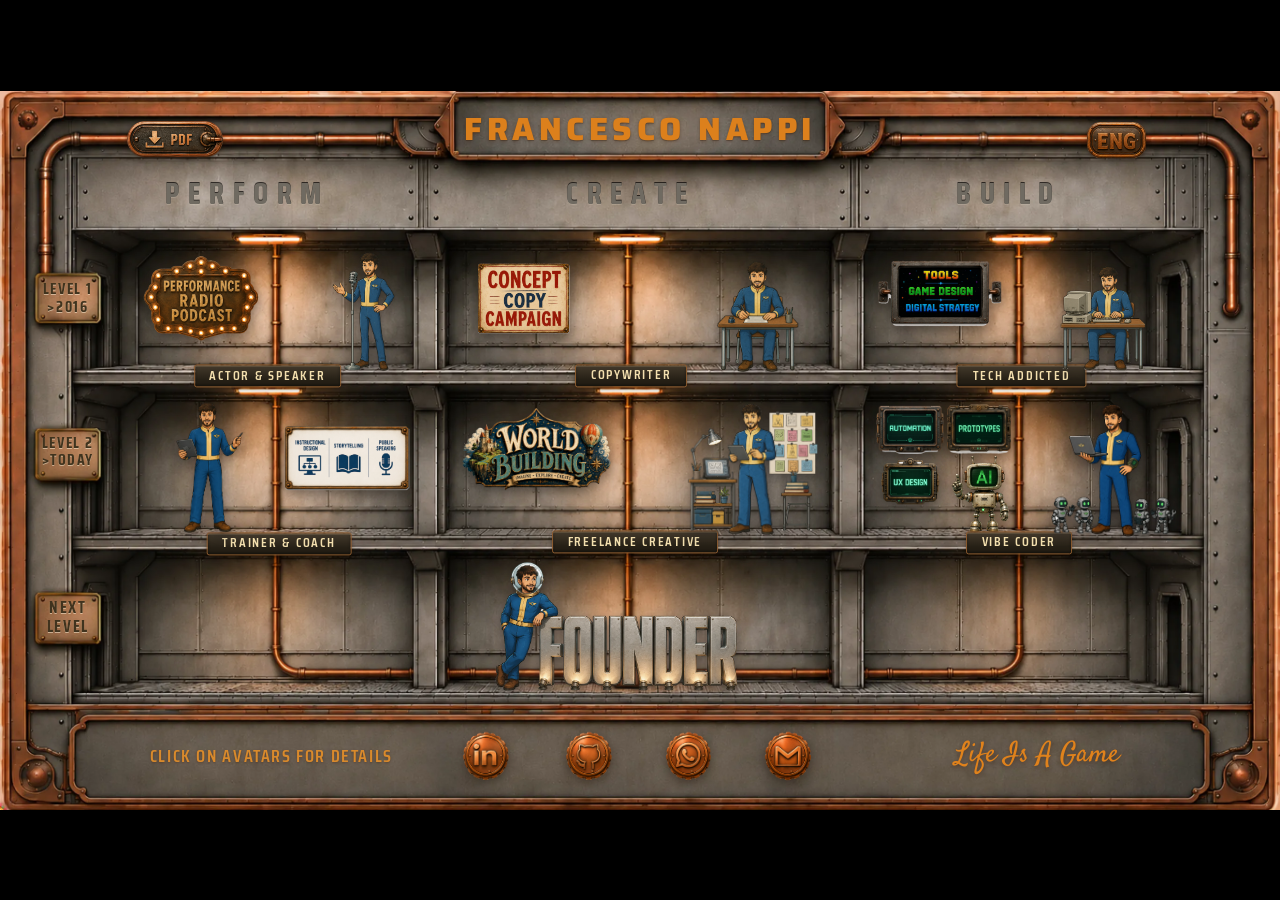
==== index.html @ bc81fa05 "Optimize initial image payload" ====
<!DOCTYPE html>
<html lang="it">
<head>
  <meta charset="UTF-8" />
  <meta name="viewport" content="width=device-width, initial-scale=1.0, viewport-fit=cover" />
  <title>Francesco Nappi — Life Is A Game</title>
  <meta name="description" content="Francesco Nappi — CV creativo interattivo. Life Is A Game: sette ruoli, un percorso." />
  <link rel="canonical" href="https://franappi.com/" />
  <meta property="og:type" content="website" />
  <meta property="og:url" content="https://franappi.com/" />
  <meta property="og:title" content="Francesco Nappi — Life Is A Game" />
  <meta property="og:description" content="CV creativo interattivo di Francesco Nappi." />

  <link rel="icon" type="image/svg+xml" href="assets/favicon.svg" />

  <!-- Fonts: Saira (display) · Saira Condensed (labels) · Zilla Slab (body) · Satisfy (payoff) -->
  <link rel="preconnect" href="https://fonts.googleapis.com" />
  <link rel="preconnect" href="https://fonts.gstatic.com" crossorigin />
  <link href="https://fonts.googleapis.com/css2?family=Saira:wght@500;600;700;800&family=Saira+Condensed:wght@500;600;700&family=Zilla+Slab:ital,wght@0,400;0,500;0,600;1,400&family=Satisfy&display=swap" rel="stylesheet" />

  <link rel="stylesheet" href="styles.css" />
</head>
<body>

  <div class="scene">
    <main class="stage" id="stage" data-screen-label="Vault Dashboard" aria-label="Life Is A Game — dashboard">

      <!-- HEADER · nome (layer HTML sul pannello superiore) -->
      <header class="name-plate">
        <h1 class="name" id="name">FRANCESCO NAPPI</h1>
      </header>

      <!-- MENU wrapper (display:contents): lang + CV mantengono le proprie posizioni -->
      <div class="hmenu" id="hmenu">
        <!-- LANGUAGE SWITCH -->
        <div class="lang" role="group" aria-label="Language">
          <button class="lang__btn" id="langIt" type="button" lang="it" aria-label="Italiano">IT</button>
          <span class="lang__sep" aria-hidden="true">/</span>
          <button class="lang__btn" id="langEn" type="button" lang="en" aria-label="English">EN</button>
          <button class="lang__toggle" id="langToggle" type="button" aria-label="Cambia lingua">ITA</button>
        </div>
        <!-- CV -->
        <a class="dossier-btn is-off" id="dossierBtn" href="#" aria-disabled="true">
          <span class="dossier-btn__glyph" aria-hidden="true">▼</span>
          <span class="dossier-btn__label" id="dossierLabel">CV completo (PDF)</span>
        </a>
      </div>

      <!-- TIER PLATES (solo desktop, targhette a sinistra) -->
      <div class="tiers" aria-hidden="true">
        <span class="tierplate" data-tier="play">LEVEL 1 &gt;2016</span>
        <span class="tierplate" data-tier="evolve">LEVEL 2 &gt;TODAY</span>
        <span class="tierplate" data-tier="unlock">NEXT LEVEL</span>
      </div>

      <!-- ROW HEADERS (solo mobile: targhette verticali a sinistra) -->
      <div class="rowheads" aria-hidden="true">
        <span class="rowhead" data-r="play">LEVEL 1</span>
        <span class="rowhead" data-r="evolve">LEVEL 2</span>
        <span class="rowhead" data-r="unlock">NEXT</span>
      </div>

      <!-- COLUMN HEADERS (PERFORM / CREATE / BUILD, incisi sul metallo) -->
      <div class="cols" id="cols" aria-hidden="true"></div>

      <!-- SKILL SIGNS (insegne cliccabili, generate su coordinate di data.js) -->
      <div class="signs" id="signs"></div>

      <!-- ROLE LABELS (targhette sul bordo del pavimento) -->
      <div class="labels" id="labels"></div>

      <!-- RUOLI (7 hotspot generati da script.js su coordinate di data.js) -->
      <nav class="roles" id="roles" aria-label="Ruoli"></nav>

      <!-- FOOTER · hotspot sui bottoni social dipinti nella dashboard -->
      <nav class="socials" aria-label="Contatti e social">
        <a class="social" id="socLinkedin" data-soc="linkedin" target="_blank" rel="noopener noreferrer" aria-label="LinkedIn"><img class="social__icon" src="assets/social/linkedin.webp" alt="" draggable="false" /></a>
        <a class="social" id="socGithub" data-soc="github" target="_blank" rel="noopener noreferrer" aria-label="GitHub"><img class="social__icon" src="assets/social/github.webp" alt="" draggable="false" /></a>
        <a class="social" id="socWhatsapp" data-soc="whatsapp" target="_blank" rel="noopener noreferrer" aria-label="WhatsApp"><img class="social__icon" src="assets/social/whatsapp.webp" alt="" draggable="false" /></a>
        <a class="social" id="socEmail" data-soc="email" aria-label="Email"><img class="social__icon" src="assets/social/email.webp" alt="" draggable="false" /></a>
      </nav>

      <!-- BOTTOM BAR · mail/payoff (il CV è ora nel menu hamburger) -->
      <p class="bar-mail" id="barMail">CLICK ON AVATARS FOR DETAILS</p>
      <p class="payoff">Life Is A Game</p>

      <!-- ROBOTTINO AI (decorativo, solo mobile, accanto al vibe coder) -->

    </main>
  </div>

  <!-- ============= POPUP / DOSSIER ============= -->
  <div class="modal" id="modal" hidden data-screen-label="Role Dossier">
    <div class="modal__backdrop" data-close="1"></div>
    <article class="dossier" role="dialog" aria-modal="true" aria-labelledby="dTitle">
      <header class="dossier__head">
        <div class="dossier__id">
          <span class="dossier__tier" id="dTier">TIER 01 · PLAY</span>
          <h2 class="dossier__title" id="dTitle">Role</h2>
        </div>
        <span class="dossier__file" id="dFile">FILE 1/7</span>
        <button class="dossier__close" id="dClose" type="button" data-close="1" aria-label="Chiudi">✕</button>
      </header>
      <div class="dossier__body" id="dBody"><!-- contenuto generato --></div>
    </article>
  </div>

  <noscript>
    <div class="nojs">
      <p><strong>FRANCESCO NAPPI — Life Is A Game.</strong><br />
      Questo CV interattivo richiede JavaScript. In alternativa:
      Il CV completo (PDF) sarà disponibile prossimamente.</p>
    </div>
  </noscript>

  <script src="data.js"></script>
  <script src="script.js"></script>
</body>
</html>
---- styles.css ----
/* =====================================================================
   LIFE IS A GAME — styles.css
   Layout a layer sopra le dashboard bitmap.
   - Desktop : assets/backgrounds/dashboard-desktop-v2.webp (16:9)
   - Mobile  : assets/backgrounds/dashboard-mobile-v4.webp (verticale)
   Il layout mobile è la classe `layout-m` sul <body> (gestita da
   script.js con matchMedia: portrait oppure larghezza ≤ 820px;
   forzabile con ?layout=m / ?layout=d per test).
   Tutte le misure overlay sono in % / cqw / cqh della dashboard,
   così ogni layer scala con lo sfondo senza deformazioni.
   Coordinate avatar: in data.js. Coordinate socials/targhe/nome: qui.
   ===================================================================== */

:root {
  --font-display: "Saira", system-ui, sans-serif;
  --font-cond: "Saira Condensed", "Saira", system-ui, sans-serif;
  --font-body: "Zilla Slab", Georgia, serif;
  --font-mono: ui-monospace, "SF Mono", "Cascadia Mono", Menlo, Consolas, monospace;

  --copper-hi: #edbd8a;
  --copper: #b06a35;
  --copper-deep: #7c4318;
  --ink: #33271a;
  --ink-soft: #5c4326;
  --glow: rgba(255, 176, 74, 0.55);
}

* { box-sizing: border-box; }
html, body { margin: 0; padding: 0; }

body {
  font-family: var(--font-body);
  color: var(--ink);
  background: #000;
}
body.has-modal { overflow: hidden; }

a { color: #8a4a1c; }
a:hover { color: #b06a30; }

img { -webkit-user-drag: none; user-select: none; }

/* =====================================================  SCENE / STAGE */

.scene {
  min-height: 100svh;
  display: grid;
  place-items: center;
  background: #000;
}

.stage {
  position: relative;
  width: min(100vw, calc(100svh * 1.78125));
  aspect-ratio: 2736 / 1536;
  container-type: size;
  background-image: url("assets/backgrounds/dashboard-desktop-v2.webp");
  background-size: 100% 100%;
  background-repeat: no-repeat;
}

/* =====================================================  HEADER / NAME */

.name-plate {
  position: absolute;
  left: 32%; top: 1.2%;
  width: 36%; height: 8.3%;
  display: grid; place-items: center;
  pointer-events: none;
}
.name {
  margin: 0;
  max-width: 96%;
  font-family: var(--font-display);
  font-weight: 800;
  font-size: 2.5cqw;
  letter-spacing: 0.14em;
  color: #dc801c;
  text-shadow: 0 0.09cqw 0.28cqw rgba(60, 25, 0, 0.4), 0 0.05cqw 0 rgba(50, 32, 10, 0.25);
  white-space: nowrap;
}

/* ==================================================  LANGUAGE SWITCH */

.lang {
  position: absolute;
  top: 4.28%; right: 10.5%;
  display: block;
}
.lang__sep { display: none; }
.lang__btn { display: none; }

/* ===============================  HAMBURGER + MENU (base = desktop)
   Desktop: .hmenu è trasparente (display:contents) e lang + CV restano
   nelle loro posizioni assolute; l'hamburger e le row-head sono nascosti.
   Il mobile ridefinisce tutto più sotto.                              */
.hamburger { display: none; }
.hmenu { display: contents; }
.rowheads { display: contents; }
.rowhead { display: none; }
/* lingua: bottone-icona ITA/ENG (immagine impostata da script.js) */
.lang__toggle {
  display: block; width: 4.6cqw; aspect-ratio: 1.59; padding: 0;
  border: 0; background: center / contain no-repeat;
  background-image: url("assets/ui/btn-eng.webp");
  font-size: 0; color: transparent; cursor: pointer;
  filter: drop-shadow(0 0.12cqw 0.2cqw rgba(20, 10, 2, 0.5));
  transition: transform 0.15s ease;
}
.lang__toggle:hover { transform: scale(1.05); }
.lang__toggle:focus-visible { outline: 0.25cqw solid var(--glow); outline-offset: 0.2cqw; }
.role .role__img--m { display: none; }
.m-robot { display: none; }

/* ====================================================  TIER PLATES  */

.tiers { display: contents; }
.tierplate {
  position: absolute;
  left: 3%; width: 4.6%;
  display: grid; place-items: center; align-content: center;
  text-align: center;
  font-family: var(--font-cond);
  font-weight: 700;
  font-size: 1.2cqw;
  line-height: 1.15;
  letter-spacing: 0.1em;
  color: #40331e;
  text-shadow: 0 1px 0 rgba(255, 244, 220, 0.5);
  pointer-events: none;
}
.tierplate[data-tier="play"]   { top: 26.2%; height: 5.45%; }
.tierplate[data-tier="evolve"] { top: 47.2%; height: 6.18%; }
.tierplate[data-tier="unlock"] { top: 69.9%; height: 6.48%; font-size: 1.28cqw; }

/* ================================================  COLUMN HEADERS  */

.cols { display: contents; }
.col-head {
  position: absolute;
  left: var(--ccx);
  top: 14.2%;
  transform: translate(-50%, -50%);
  font-family: var(--font-cond);
  font-weight: 700;
  font-size: 2.35cqw;
  letter-spacing: 0.28em;
  text-indent: 0.28em;
  color: #6f6a61;
  /* incisione nel metallo: ombra scura in alto, luce fredda in basso */
  text-shadow:
    0 -0.06cqw 0.05cqw rgba(12, 10, 8, 0.75),
    0 0.08cqw 0.05cqw rgba(224, 214, 196, 0.22);
  white-space: nowrap;
  pointer-events: none;
}

/* ================================================  SKILL SIGNS     */

.signs { display: contents; }
.sign {
  position: absolute;
  left: var(--scx);
  top: var(--scy);
  width: var(--sw);
  height: auto;
  transform: translate(-50%, -50%);
  cursor: pointer;
  filter: drop-shadow(0 0.6cqh 0.9cqh rgba(12, 10, 6, 0.5));
  transition: filter 0.2s ease, transform 0.2s ease;
}
.sign:hover, .sign:focus-visible {
  filter: drop-shadow(0 0.6cqh 0.9cqh rgba(12, 10, 6, 0.5)) drop-shadow(0 0 0.9cqh var(--glow)) brightness(1.06);
  transform: translate(-50%, -50%) scale(1.035);
}
.sign:focus-visible { outline: none; }

/* ========================================================  RUOLI    */

.role {
  position: absolute;
  left: var(--dcx); bottom: var(--db);
  transform: translateX(-50%);
  appearance: none; background: none; border: 0; padding: 0; margin: 0;
  cursor: pointer;
  display: block;
}
.role__img {
  height: var(--dh);
  width: auto;
  display: block;
  filter: drop-shadow(0 0.7cqh 0.9cqh rgba(18, 19, 23, 0.42)) saturate(0.93) brightness(0.99);
  transition: filter 0.22s ease, transform 0.22s ease;
}
.role__plate { display: none; }

.role:hover .role__img, .role:focus-visible .role__img {
  transform: translateY(-0.5cqh);
  filter: drop-shadow(0 0.9cqh 1.1cqh rgba(30, 18, 6, 0.42)) drop-shadow(0 0 1.4cqh var(--glow));
}
.role:focus-visible { outline: 0.25cqw solid var(--glow); outline-offset: 0.3cqw; border-radius: 0.6cqw; }
.role:active .role__img { transform: translateY(0); }

/* ---- etichette ruolo sul bordo del pavimento ---- */
.labels { display: contents; }
.role-label {
  position: absolute;
  left: var(--lcx); top: var(--lcy);
  transform: translate(-50%, -50%);
  appearance: none;
  padding: 0.35cqh 1.15cqw 0.45cqh;
  background: linear-gradient(180deg, #443a2c, #251f15 70%);
  border: 1px solid #8a5a2e;
  border-radius: 0.35cqh;
  box-shadow: inset 0 1px 0 rgba(255, 215, 160, 0.28), inset 0 -0.25cqh 0.4cqh rgba(0, 0, 0, 0.45), 0 0.25cqh 0.55cqh rgba(25, 12, 2, 0.45);
  font-family: var(--font-cond);
  font-weight: 600;
  font-size: 1.05cqw;
  line-height: 1.15;
  letter-spacing: 0.13em;
  text-transform: uppercase;
  text-align: center;
  color: #f3dfae;
  white-space: nowrap;
  cursor: pointer;
  transition: box-shadow 0.22s ease, color 0.22s ease;
}
.role-label:hover {
  color: #ffe9b8;
  box-shadow: inset 0 1px 0 rgba(255, 215, 160, 0.4), inset 0 -0.25cqh 0.4cqh rgba(0, 0, 0, 0.45), 0 0 1.1cqh var(--glow);
}

/* ==============================================  BOTTOM BAR
   Dentro la targa inferiore dipinta (x 11.4→88.6% · y 95.3→99.7%):
   mail a sinistra · payoff al centro · bottone CV a destra.        */

.bar-mail {
  position: absolute;
  left: 21.2%; top: 90.1%;
  transform: translate(-50%, -50%);
  font-family: var(--font-cond);
  font-weight: 600;
  font-size: 1.4cqw;
  letter-spacing: 0.09em;
  color: #d98a2c;
  text-shadow: 0 0.07cqw 0.2cqw rgba(60, 25, 0, 0.4);
  white-space: nowrap;
  pointer-events: none;
}

.dossier-btn {
  position: absolute;
  left: 9.9%; top: 6.63%;
  transform: translateY(-50%);
  display: block;
  width: 7.5cqw; aspect-ratio: 2.676;
  background: url("assets/ui/btn-download.webp") center / contain no-repeat;
  filter: drop-shadow(0 0.12cqw 0.2cqw rgba(20, 10, 2, 0.5));
  text-decoration: none;
  transition: transform 0.2s ease, filter 0.2s ease;
}
.dossier-btn:hover { transform: translateY(-50%) scale(1.04); filter: drop-shadow(0 0.12cqw 0.2cqw rgba(20, 10, 2, 0.5)) brightness(1.08); }
.dossier-btn:focus-visible { outline: 0.25cqw solid var(--glow); outline-offset: 0.2cqw; }
.dossier-btn__glyph, .dossier-btn__label { display: none; }
body.pdf-mode .dossier-btn {
  display: inline-flex; align-items: center; justify-content: center;
  width: auto; min-width: 9.5cqw; height: auto; aspect-ratio: auto;
  padding: 0.45cqw 1.3cqw; background: linear-gradient(180deg, #d29a5d, #a5643a 55%, #7c4520);
  border: 0.1cqw solid #4c2810; border-radius: 999px; filter: none;
  color: #2a1505; font-family: var(--font-cond); font-weight: 700;
  font-size: 1.08cqw; letter-spacing: 0.09em;
}
body.pdf-mode .dossier-btn__label { display: block; }

/* ========================================================  SOCIALS
   Monete coniate (PNG) nella targa inferiore vuota.                 */

.social {
  position: absolute;
  left: var(--cx); top: var(--cy);
  width: var(--w); aspect-ratio: 1;
  transform: translate(-50%, -50%);
  border-radius: 50%;
  text-decoration: none;
  transition: transform 0.18s ease, filter 0.18s ease;
}
.social { --w: 5.3%; --cy: 92.7%; --ring-inset: 21.5%; }
.social[data-soc="linkedin"]  { --cx: 38.0%; }
.social[data-soc="github"]    { --cx: 46.0%; }
.social[data-soc="whatsapp"]  { --cx: 53.8%; }
.social[data-soc="email"]     { --cx: 61.6%; }

.social__icon {
  position: absolute; inset: 0;
  width: 100%; height: 100%;
  object-fit: contain;
  filter: drop-shadow(0 0.25cqw 0.4cqw rgba(20, 9, 2, 0.45));
  transition: filter 0.18s ease;
}
.social__ring {
  position: absolute; inset: var(--ring-inset);
  border-radius: 50%;
  border: 0.16cqw solid transparent;
  box-shadow: none;
  transition: border-color 0.2s ease, box-shadow 0.2s ease;
}
.social:hover, .social:focus-visible { transform: translate(-50%, -50%) scale(1.06); }
.social:hover .social__icon, .social:focus-visible .social__icon {
  filter: drop-shadow(0 0.25cqw 0.5cqw rgba(20, 9, 2, 0.5)) brightness(1.12) saturate(1.08);
}
.social:hover .social__ring, .social:focus-visible .social__ring {
  border-color: rgba(255, 208, 132, 0.92);
  box-shadow: 0 0 1.1cqw 0.12cqw var(--glow), inset 0 0 0.7cqw rgba(255, 190, 100, 0.5);
}
.social:focus-visible { outline: none; }
.social.is-off { cursor: default; }

/* ========================================================  PAYOFF   */

.payoff {
  position: absolute;
  left: 81%; top: 92.6%;
  transform: translate(-50%, -52%);
  margin: 0;
  font-family: "Satisfy", cursive;
  font-size: 2.2cqw;
  line-height: 1;
  color: #e0821c;
  text-shadow: 0 0.1cqw 0.35cqw rgba(60, 25, 0, 0.45);
  pointer-events: none;
  white-space: nowrap;
}

/* ================================================================
   MOBILE / PORTRAIT — dashboard verticale (body.layout-m)
   ================================================================ */

body.layout-m .scene { background: #000; }

body.layout-m .stage {
  width: 100vw;
  aspect-ratio: 941 / 1672;
  background-image: url("assets/backgrounds/dashboard-mobile-v4.webp");
}

/* nome dentro il banner (più stretto) in alto */
body.layout-m .name-plate { left: 24%; top: 6.4%; width: 52%; height: 6%; }
body.layout-m .name {
  font-size: 5cqw; letter-spacing: 0.04em;
  color: #2a1608;
  text-shadow: 0 0.14cqw 0 rgba(255, 240, 205, 0.55), 0 -0.05cqw 0.05cqw rgba(0, 0, 0, 0.25);
}

/* insegne skill nascoste in mobile (affollerebbero le celle strette) */
body.layout-m .signs { display: none; }

/* --- intestazioni colonna PERFORM / CREATE / BUILD (nastro grigio in alto) --- */
body.layout-m .col-head { top: 17.1%; font-size: 3.95cqw; letter-spacing: 0.1em; color: #2a2318; }
body.layout-m .col-head:nth-child(1) { left: 24.8%; }
body.layout-m .col-head:nth-child(3) { left: 73.1%; }

/* --- intestazioni riga: targhette verticali a sinistra (level 1/2/next) --- */
body.layout-m .rowhead {
  display: grid; place-items: center;
  position: absolute; left: 7%; width: 7%;
  writing-mode: vertical-rl; transform: rotate(180deg);
  font-family: var(--font-cond); font-weight: 700;
  font-size: 2.5cqw; letter-spacing: 0.22em;
  color: #f0dcab;
  background: linear-gradient(90deg, #443a2c, #251f15 70%);
  border: 0.3cqw solid #8a5a2e;
  border-radius: 1.4cqw;
  box-shadow: inset 0 0 0 0.15cqw rgba(255, 215, 160, 0.18), 0 0.4cqw 0.7cqw rgba(20, 10, 2, 0.45);
  text-shadow: 0 0.15cqw 0.2cqw rgba(0, 0, 0, 0.5);
}
body.layout-m .rowhead[data-r="play"]   { top: 22.8%; height: 12%; }
body.layout-m .rowhead[data-r="evolve"] { top: 43.3%; height: 10.7%; }
body.layout-m .rowhead[data-r="unlock"] { top: 61.8%; height: 9.7%; }

/* --- etichette ruolo sul bordo del pavimento (posizioni mobile --lmx/--lmy) --- */
body.layout-m .labels { display: contents; }
body.layout-m .role-label {
  left: var(--lmx); top: var(--lmy);
  font-size: 2.4cqw; letter-spacing: 0.08em;
  padding: 0.5cqh 2.2cqw; border-radius: 1cqw; border-width: 0.22cqw;
}

body.layout-m .tierplate { display: none; }

/* avatar */
body.layout-m .role { left: var(--mcx); bottom: var(--mb); }
body.layout-m .role__img { height: var(--mh); }
/* avatar dedicato al mobile (es. vibe coder): mostra quello mobile e nasconde lo standard */
body.layout-m .role__img--m { display: block; height: var(--mh); width: auto; }
body.layout-m .role:has(.role__img--m) .role__img:not(.role__img--m) { display: none; }
body.layout-m .role:focus-visible { outline-width: 0.7cqw; }

/* robottino AI decorativo in mobile */
body.layout-m .m-robot {
  display: block; position: absolute;
  left: 68.8%; top: 52.2%; transform: translate(-50%, -50%);
  width: 10.7cqw; height: auto;
  filter: drop-shadow(0 0.5cqh 0.7cqh rgba(12, 10, 6, 0.5));
  pointer-events: none;
}

/* --- LINGUA: bottone-icona ITA/ENG in basso a destra (mostra la lingua attuale) --- */
body.layout-m .lang {
  position: absolute; top: 90.5%; left: 80.3%; right: auto; transform: translate(-50%, -50%);
  display: block; padding: 0; border: 0; background: none; box-shadow: none;
  z-index: 40;
}
body.layout-m .lang__btn, body.layout-m .lang__sep { display: none; }
body.layout-m .lang__toggle {
  display: block; width: 12cqw; aspect-ratio: 1.59; padding: 0;
  border: 0; border-radius: 0; box-shadow: none;
  background: center / contain no-repeat;
  background-image: url("assets/ui/btn-eng.webp");
  font-size: 0; color: transparent; cursor: pointer;
  filter: drop-shadow(0 0.4cqw 0.6cqw rgba(20, 10, 2, 0.5));
  transition: transform 0.15s ease;
}
body.layout-m .lang__toggle:hover { transform: scale(1.05); }
body.layout-m .lang__toggle:focus-visible { outline: 0.7cqw solid var(--glow); outline-offset: 0.4cqw; }

/* --- FOOTER INFERIORE: monete ravvicinate · CV a sinistra · payoff a destra --- */
body.layout-m .social { --w: 16%; --cy: 80.5%; }
body.layout-m .social[data-soc="linkedin"]  { --cx: 25.25%; }
body.layout-m .social[data-soc="github"]    { --cx: 41.75%; }
body.layout-m .social[data-soc="whatsapp"]  { --cx: 58.25%; }
body.layout-m .social[data-soc="email"]     { --cx: 74.75%; }
body.layout-m .social__ring { border-width: 0.4cqw; }

/* "click on avatars" rimosso; il bottone CV prende il suo posto (in basso a sinistra) */
body.layout-m .bar-mail { display: none; }
/* --- CV: bottone-icona download in basso a sinistra --- */
body.layout-m .dossier-btn {
  display: block; position: absolute;
  left: 22.8%; right: auto; top: 90.7%; transform: translate(-50%, -50%);
  width: 15.5cqw; aspect-ratio: 2.676; padding: 0;
  border: 0; border-radius: 0; box-shadow: none;
  background: url("assets/ui/btn-download.webp") center / contain no-repeat;
  filter: drop-shadow(0 0.4cqw 0.6cqw rgba(20, 10, 2, 0.5));
  transition: transform 0.15s ease;
}
body.layout-m .dossier-btn:hover {
  transform: translate(-50%, -50%) scale(1.05);
  filter: drop-shadow(0 0.4cqw 0.6cqw rgba(20, 10, 2, 0.5)) brightness(1.08);
}
body.layout-m .dossier-btn__glyph, body.layout-m .dossier-btn__label { display: none; }
body.layout-m .dossier-btn::after { content: none; }
body.layout-m .payoff {
  display: block; left: 52.6%; right: auto; top: 90.8%; transform: translate(-50%, -50%);
  text-align: center; font-size: 4.3cqw;
}

/* ================================================================
   POPUP / DOSSIER
   ================================================================ */

.modal {
  position: fixed; inset: 0; z-index: 50;
  display: grid; place-items: center;
  padding: clamp(10px, 3vmin, 28px);
  opacity: 0;
  transition: opacity 0.22s ease;
}
/* CRITICO: senza questa regola display:grid vince su [hidden] e il
   modal chiuso resta un overlay invisibile che blocca tutti i click */
.modal[hidden] { display: none !important; }
.modal.is-open { opacity: 1; }
.modal__backdrop {
  position: absolute; inset: 0;
  background: rgba(24, 15, 6, 0.52);
  backdrop-filter: blur(2.5px);
}

.dossier {
  position: relative;
  width: min(94vw, 1040px);
  max-height: min(88svh, 900px);
  display: flex; flex-direction: column;
  border-radius: 12px;
  border: 2px solid #6d4423;
  overflow: hidden;
  background: linear-gradient(160deg, #efe3c8 0%, #e6d6b4 55%, #dfcca6 100%);
  box-shadow: 0 30px 80px rgba(10, 5, 0, 0.55), 0 0 0 6px rgba(212, 160, 100, 0.14), inset 0 0 0 1px rgba(255, 240, 210, 0.35);
  transform: translateY(16px) scale(0.985);
  transition: transform 0.22s ease;
}
.modal.is-open .dossier { transform: none; }

.dossier__head {
  flex: none;
  display: flex; align-items: center; gap: 16px;
  padding: 13px 18px 12px;
  background: linear-gradient(180deg, #7b766a, #59554b 55%, #45423b);
  border-bottom: 3px solid #9a6432;
  box-shadow: inset 0 1px 0 rgba(255, 250, 235, 0.25), inset 0 -6px 12px rgba(20, 14, 5, 0.35);
}
.dossier__id { flex: 1; min-width: 0; }
.dossier__tier {
  display: block;
  font-family: var(--font-mono);
  font-size: 11px; letter-spacing: 0.24em;
  color: #f0c98c;
}
.dossier__title {
  margin: 2px 0 0;
  font-family: var(--font-display);
  font-weight: 800;
  font-size: clamp(20px, 3.4vw, 30px);
  line-height: 1.05;
  letter-spacing: 0.05em;
  text-transform: uppercase;
  color: #f4ead6;
  text-shadow: 0 2px 3px rgba(15, 10, 2, 0.5);
}
.dossier__file {
  flex: none;
  font-family: var(--font-mono);
  font-size: 11px; letter-spacing: 0.18em;
  color: #e5d3ac;
  padding: 5px 9px;
  border: 1px solid rgba(240, 201, 140, 0.5);
  border-radius: 4px;
  background: rgba(30, 22, 10, 0.35);
  white-space: nowrap;
}
.dossier__close {
  flex: none;
  width: 40px; height: 40px;
  border-radius: 50%;
  border: 1.5px solid #4c2810;
  background: linear-gradient(180deg, #d29a5d, #a5643a 55%, #7c4520);
  box-shadow: inset 0 2px 3px rgba(255, 225, 180, 0.55), inset 0 -4px 6px rgba(40, 16, 2, 0.4), 0 3px 7px rgba(20, 8, 0, 0.45);
  color: #2a1505;
  font-size: 15px; font-weight: 700;
  cursor: pointer;
  transition: filter 0.15s ease;
}
.dossier__close:hover { filter: brightness(1.1); }
.dossier__close:focus-visible { outline: 3px solid var(--glow); outline-offset: 2px; }

.dossier__body {
  position: relative;
  overflow: auto;
  overscroll-behavior: contain;
  padding: 24px 26px 28px;
  display: grid;
  grid-template-columns: 1.45fr 1fr;
  gap: 8px 34px;
  align-items: start;
  background-image: repeating-linear-gradient(0deg, rgba(120, 90, 45, 0.045) 0 1px, transparent 1px 28px);
}

.dsec { margin: 0 0 22px; }
.dsec__h {
  margin: 0 0 12px;
  padding-bottom: 7px;
  border-bottom: 2px solid #b98a52;
  font-family: var(--font-mono);
  font-weight: 600;
  font-size: 12px;
  letter-spacing: 0.22em;
  text-transform: uppercase;
  color: #7a4a1c;
}
.dsec__h::before { content: "■"; font-size: 8px; vertical-align: 2px; margin-right: 9px; color: #b06a30; }

.dsec__lead {
  margin: 0;
  font-size: 16.5px;
  line-height: 1.62;
  color: var(--ink);
  text-wrap: pretty;
}

.challenges { margin: 0; padding: 0; list-style: none; }
.challenges li {
  position: relative;
  margin: 0 0 11px;
  padding-left: 24px;
  font-size: 15.5px;
  line-height: 1.5;
  color: #3b2d1c;
}
.challenges li::before {
  content: "◆";
  position: absolute; left: 2px; top: 5px;
  font-size: 10px;
  color: #a55f28;
}

.skills { margin: 0; padding: 0; list-style: none; display: flex; flex-wrap: wrap; gap: 8px; }
.skill {
  padding: 4px 11px 5px;
  border: 1px solid #a9805a;
  border-radius: 3px;
  background: rgba(255, 250, 235, 0.55);
  box-shadow: 0 1px 0 rgba(90, 60, 30, 0.28);
  font-family: var(--font-cond);
  font-weight: 600;
  font-size: 12.5px;
  letter-spacing: 0.09em;
  text-transform: uppercase;
  color: var(--ink-soft);
}

/* ---- colonna laterale: immagine + download ---- */
.dimage {
  position: relative;
  margin: 0 0 22px;
  aspect-ratio: 4 / 3;
  border: 2px solid #8a5a30;
  outline: 1px solid #c99a5c;
  outline-offset: -6px;
  background:
    repeating-linear-gradient(45deg, rgba(90, 62, 30, 0.07) 0 12px, transparent 12px 24px),
    linear-gradient(160deg, #ddcda9, #d3bf94);
  overflow: hidden;
}
.dimage img { position: absolute; inset: 0; width: 100%; height: 100%; object-fit: cover; }
.dimage__img { cursor: zoom-in; }
.dimage__img[src$=".gif"] { object-fit: contain; background: #000; }
.dimage__img[src*="trainer-coach"] { object-fit: contain; background: #000; }
.dimage.is-zoomed {
  position: absolute; inset: 0; z-index: 5; width: 100%; height: 100%; margin: 0;
  aspect-ratio: auto; background: #111;
}
.dimage.is-zoomed .dimage__img { object-fit: contain; cursor: zoom-out; }
.dimage__video { position: absolute; inset: 0; width: 100%; height: 100%; border: 0; }
.dimage.is-empty img { display: none; }
.dimage.is-empty::before {
  content: "▦";
  position: absolute; left: 50%; top: 44%;
  transform: translate(-50%, -50%);
  font-size: 40px;
  color: rgba(110, 80, 40, 0.4);
}
.dimage__note {
  position: absolute; left: 0; right: 0; bottom: 0;
  padding: 7px 10px;
  background: rgba(240, 230, 205, 0.92);
  border-top: 1px dashed #a58353;
  font-family: var(--font-mono);
  font-size: 11px;
  letter-spacing: 0.06em;
  color: #6d5230;
}

.dlinks { display: grid; gap: 10px; }
.dlink {
  display: flex; align-items: center; gap: 12px;
  padding: 10px 13px;
  border-radius: 6px;
  border: 1.5px solid #6b4118;
  background: linear-gradient(180deg, #cf9a60, #a06034 58%, #7f4a22);
  box-shadow: inset 0 1px 1px rgba(255, 230, 190, 0.5), inset 0 -4px 7px rgba(40, 16, 2, 0.35), 0 3px 7px rgba(30, 14, 2, 0.28);
  text-decoration: none;
  color: #2a1505;
  transition: filter 0.15s ease, transform 0.15s ease;
}
.dlink:hover { filter: brightness(1.08); transform: translateY(-1px); color: #2a1505; }
.dlink:focus-visible { outline: 3px solid var(--glow); outline-offset: 2px; }
.dlink__glyph {
  flex: none;
  width: 26px; height: 26px;
  display: grid; place-items: center;
  border-radius: 50%;
  background: rgba(50, 22, 4, 0.2);
  box-shadow: inset 0 1px 2px rgba(30, 12, 0, 0.4);
  font-size: 11px;
}
.dlink__label {
  flex: 1; min-width: 0;
  font-family: var(--font-cond);
  font-weight: 600;
  font-size: 15.5px;
  letter-spacing: 0.06em;
}
.dlink__tag {
  flex: none;
  font-family: var(--font-mono);
  font-size: 9.5px;
  letter-spacing: 0.14em;
  padding: 3px 7px;
  border: 1px solid rgba(50, 22, 4, 0.45);
  border-radius: 3px;
  background: rgba(255, 240, 215, 0.35);
  white-space: nowrap;
}
.dlink.is-off {
  border-style: dashed;
  border-color: #7c6f58;
  background: linear-gradient(180deg, #beb299, #9d9078);
  box-shadow: inset 0 1px 1px rgba(255, 245, 220, 0.4);
  color: #453d2e;
  cursor: default;
}

/* dossier: colonna singola su schermi stretti */
@media (max-width: 760px) {
  .dossier { width: 96vw; max-height: 92svh; border-radius: 10px; }
  .dossier__head { gap: 10px; padding: 11px 13px 10px; }
  .dossier__file { display: none; }
  .dossier__body { grid-template-columns: 1fr; padding: 18px 16px 22px; gap: 0 0; }
  .dsec__lead { font-size: 15.5px; }
  .challenges li { font-size: 14.5px; }
}

/* PDF interattivo: formato orizzontale per replicare la dashboard */
@media print {
  @page { size: landscape; margin: 0; }
  html, body { width: 100%; height: 100%; }
  body.pdf-mode { background: #000; }
  body.pdf-mode .scene { min-height: 100vh; }
}

/* ================================================================ */

.nojs {
  position: fixed; inset: auto 0 0 0; z-index: 99;
  padding: 18px 22px;
  background: #2b2117;
  color: #f0e2c8;
  font-family: var(--font-body);
  text-align: center;
}
.nojs a { color: #ffb04a; }

@media (prefers-reduced-motion: reduce) {
  * { transition: none !important; }
}
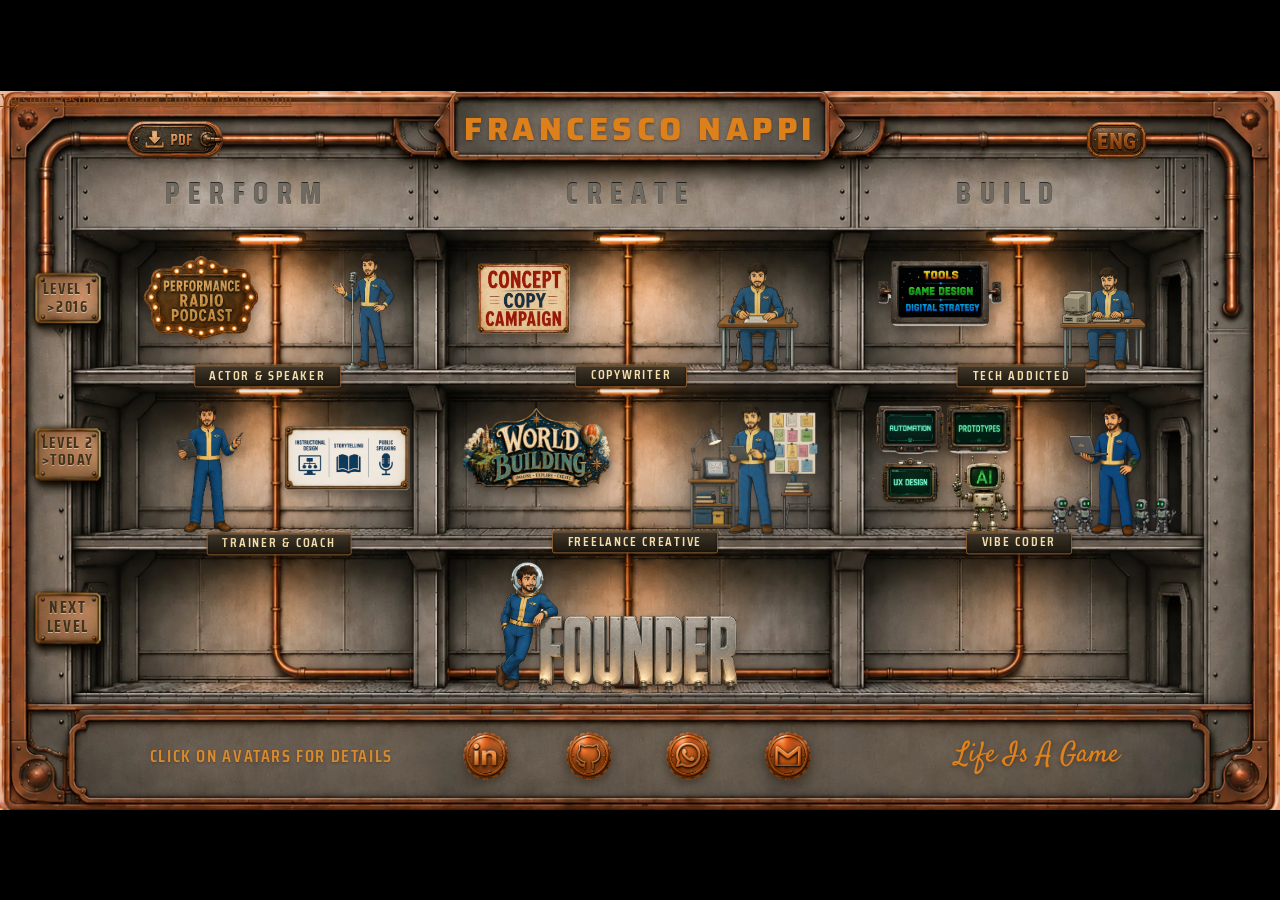
==== commit a37dc1f5: "Add searchable professional profile pages" ====
--- a/index.html
+++ b/index.html
@@ -3,15 +3,30 @@
 <head>
   <meta charset="UTF-8" />
   <meta name="viewport" content="width=device-width, initial-scale=1.0, viewport-fit=cover" />
-  <title>Francesco Nappi — Life Is A Game</title>
-  <meta name="description" content="Francesco Nappi — CV creativo interattivo. Life Is A Game: sette ruoli, un percorso." />
+  <title>Francesco Nappi | Creative, Trainer, Copywriter e Founder</title>
+  <meta name="description" content="Portfolio e CV interattivo di Francesco Nappi: creative, formatore di storytelling e public speaking, copywriter, speaker, vibe coder e founder di Virtòò." />
   <link rel="canonical" href="https://franappi.com/" />
   <meta property="og:type" content="website" />
   <meta property="og:url" content="https://franappi.com/" />
-  <meta property="og:title" content="Francesco Nappi — Life Is A Game" />
-  <meta property="og:description" content="CV creativo interattivo di Francesco Nappi." />
+  <meta property="og:title" content="Francesco Nappi | Creative, Trainer, Copywriter e Founder" />
+  <meta property="og:description" content="Portfolio e CV interattivo di Francesco Nappi." />
+  <script type="application/ld+json">
+  {
+    "@context": "https://schema.org",
+    "@type": "ProfilePage",
+    "url": "https://franappi.com/",
+    "name": "Francesco Nappi | Creative, Trainer, Copywriter e Founder",
+    "mainEntity": {
+      "@type": "Person",
+      "name": "Francesco Nappi",
+      "url": "https://franappi.com/",
+      "jobTitle": ["Creative", "Trainer", "Copywriter", "Speaker", "Founder"],
+      "sameAs": ["https://www.linkedin.com/in/franappi", "https://github.com/napukisan"]
+    }
+  }
+  </script>
 
-  <link rel="icon" type="image/svg+xml" href="assets/favicon.svg" />
+  <link rel="icon" type="image/png" href="assets/favicon.png" />
 
   <!-- Fonts: Saira (display) · Saira Condensed (labels) · Zilla Slab (body) · Satisfy (payoff) -->
   <link rel="preconnect" href="https://fonts.googleapis.com" />
@@ -84,6 +99,11 @@
       <p class="bar-mail" id="barMail">CLICK ON AVATARS FOR DETAILS</p>
       <p class="payoff">Life Is A Game</p>
 
+      <nav class="visually-hidden-focusable" aria-label="Versioni testuali">
+        <a href="profilo.html">Versione testuale italiana</a>
+        <a href="profile.html" lang="en">English text version</a>
+      </nav>
+
       <!-- ROBOTTINO AI (decorativo, solo mobile, accanto al vibe coder) -->
 
     </main>
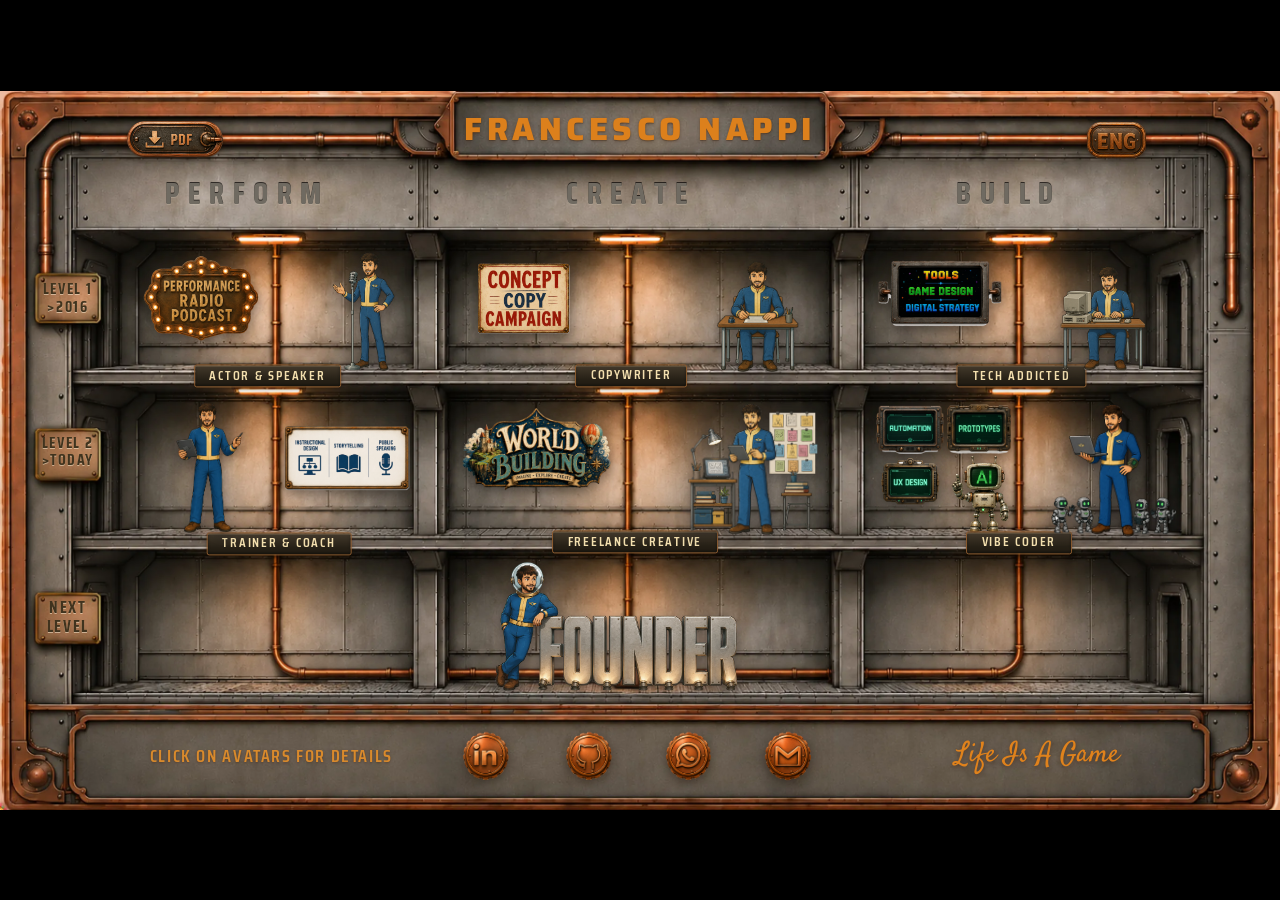
==== commit 29adeaed: "Fix accessible profile links" ====
--- a/index.html
+++ b/index.html
@@ -4,7 +4,7 @@
   <meta charset="UTF-8" />
   <meta name="viewport" content="width=device-width, initial-scale=1.0, viewport-fit=cover" />
   <title>Francesco Nappi | Creative, Trainer, Copywriter e Founder</title>
-  <meta name="description" content="Portfolio e CV interattivo di Francesco Nappi: creative, formatore di storytelling e public speaking, copywriter, speaker, vibe coder e founder di Virtòò." />
+  <meta name="description" content="Portfolio e CV interattivo di Francesco Nappi: creative, formatore di storytelling e public speaking, copywriter, speaker, vibe coder e founder di Virtòó." />
   <link rel="canonical" href="https://franappi.com/" />
   <meta property="og:type" content="website" />
   <meta property="og:url" content="https://franappi.com/" />
--- a/styles.css
+++ b/styles.css
@@ -732,3 +732,38 @@
 @media (prefers-reduced-motion: reduce) {
   * { transition: none !important; }
 }
+
+/* Link alle versioni testuali: accessibili senza occupare spazio nella dashboard. */
+.visually-hidden-focusable:not(:focus-within) {
+  position: absolute !important;
+  width: 1px !important;
+  height: 1px !important;
+  padding: 0 !important;
+  margin: -1px !important;
+  overflow: hidden !important;
+  clip: rect(0, 0, 0, 0) !important;
+  clip-path: inset(50%) !important;
+  white-space: nowrap !important;
+  border: 0 !important;
+}
+
+.visually-hidden-focusable:focus-within {
+  position: fixed;
+  top: 1rem;
+  left: 1rem;
+  z-index: 1000;
+  display: flex;
+  gap: 0.5rem;
+  padding: 0.75rem;
+  background: #ffffff;
+  border: 2px solid #222222;
+  border-radius: 0.5rem;
+  box-shadow: 0 4px 18px rgba(0, 0, 0, 0.35);
+}
+
+.visually-hidden-focusable a {
+  color: #111111;
+  font-family: system-ui, sans-serif;
+  font-size: 1rem;
+  font-weight: 600;
+}
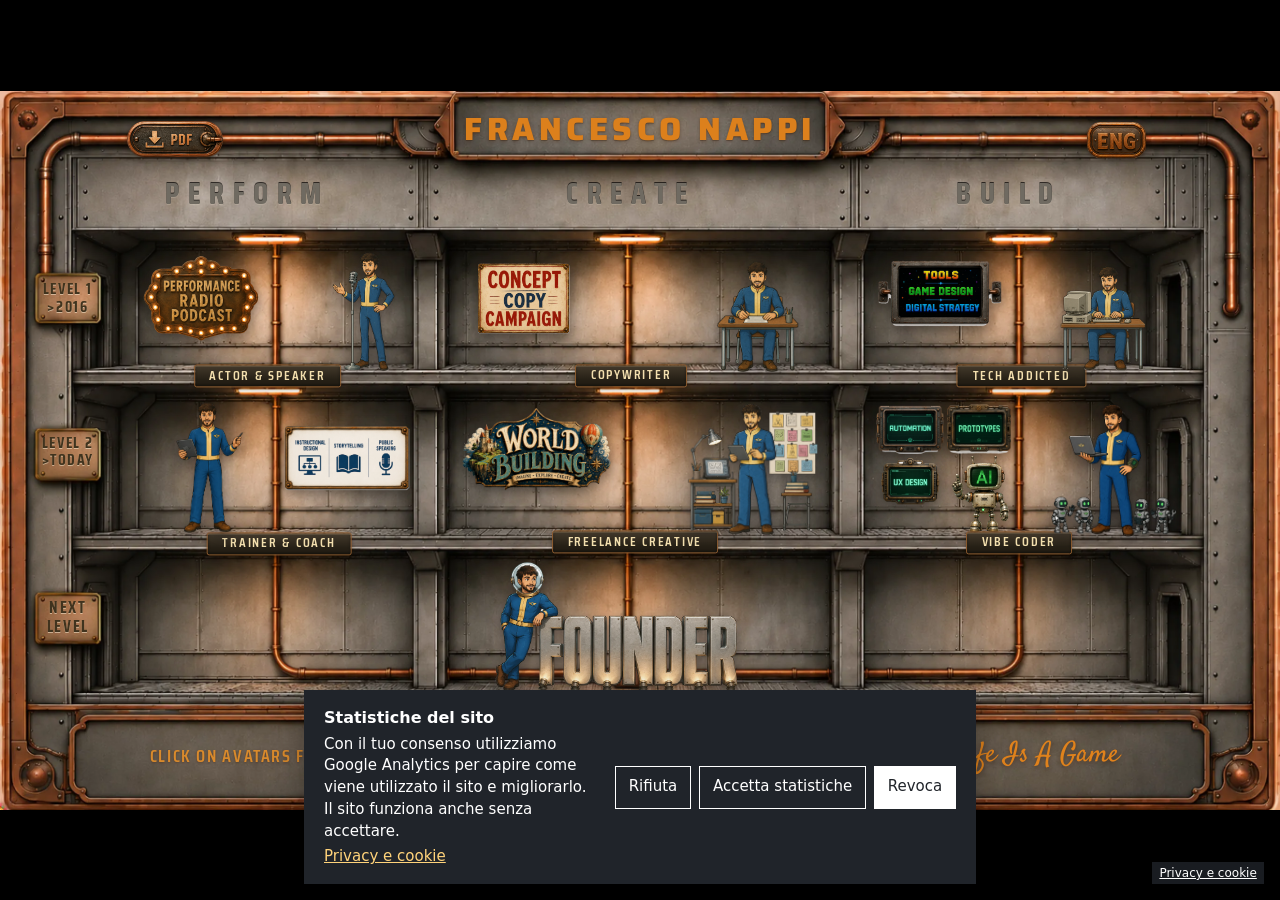
==== commit 43767384: "Add consent-based Google Analytics" ====
--- a/index.html
+++ b/index.html
@@ -1,5 +1,5 @@
 <!DOCTYPE html>
-<html lang="it">
+<html lang="it" class="loading">
 <head>
   <meta charset="UTF-8" />
   <meta name="viewport" content="width=device-width, initial-scale=1.0, viewport-fit=cover" />
@@ -10,6 +10,9 @@
   <meta property="og:url" content="https://franappi.com/" />
   <meta property="og:title" content="Francesco Nappi | Creative, Trainer, Copywriter e Founder" />
   <meta property="og:description" content="Portfolio e CV interattivo di Francesco Nappi." />
+  <link rel="preload" as="image" href="assets/backgrounds/dashboard-desktop-v2.webp" media="(min-width: 821px) and (orientation: landscape)" fetchpriority="high" />
+  <link rel="preload" as="image" href="assets/backgrounds/dashboard-mobile-v4.webp" media="(max-width: 820px), (orientation: portrait)" fetchpriority="high" />
+  <script>window.setTimeout(function () { document.documentElement.classList.remove("loading"); }, 3000);</script>
   <script type="application/ld+json">
   {
     "@context": "https://schema.org",
@@ -34,6 +37,7 @@
   <link href="https://fonts.googleapis.com/css2?family=Saira:wght@500;600;700;800&family=Saira+Condensed:wght@500;600;700&family=Zilla+Slab:ital,wght@0,400;0,500;0,600;1,400&family=Satisfy&display=swap" rel="stylesheet" />
 
   <link rel="stylesheet" href="styles.css" />
+  <link rel="stylesheet" href="analytics-consent.css" />
 </head>
 <body>
 
@@ -100,8 +104,8 @@
       <p class="payoff">Life Is A Game</p>
 
       <nav class="visually-hidden-focusable" aria-label="Versioni testuali">
-        <a href="profilo.html">Versione testuale italiana</a>
-        <a href="profile.html" lang="en">English text version</a>
+        <a class="profile-link" id="profileLinkIt" data-lang="it" href="profilo.html">Versione testuale</a>
+        <a class="profile-link" id="profileLinkEn" data-lang="en" href="profile.html" lang="en">Text version</a>
       </nav>
 
       <!-- ROBOTTINO AI (decorativo, solo mobile, accanto al vibe coder) -->
@@ -134,6 +138,6 @@
   </noscript>
 
   <script src="data.js"></script>
-  <script src="script.js"></script>
+  <script src="script.js"></script><script src="analytics-consent.js"></script>
 </body>
 </html>
--- a/styles.css
+++ b/styles.css
@@ -733,6 +733,32 @@
   * { transition: none !important; }
 }
 
+html.loading body::before {
+  content: "";
+  position: fixed;
+  top: 50%;
+  left: 50%;
+  width: 1rem;
+  height: 1rem;
+  border: 2px solid rgba(255, 255, 255, 0.25);
+  border-top-color: rgba(255, 255, 255, 0.8);
+  border-radius: 50%;
+  transform: translate(-50%, -50%);
+  animation: loading-spin 0.8s linear infinite;
+}
+
+html.loading .stage { opacity: 0; }
+.stage { transition: opacity 180ms ease; }
+@keyframes loading-spin { to { transform: translate(-50%, -50%) rotate(360deg); } }
+@media (prefers-reduced-motion: reduce) {
+  html.loading body::before { animation: none; }
+  .stage { transition: none; }
+}
+@media print {
+  html.loading .stage { opacity: 1; }
+  html.loading body::before { display: none; }
+}
+
 /* Link alle versioni testuali: accessibili senza occupare spazio nella dashboard. */
 .visually-hidden-focusable:not(:focus-within) {
   position: absolute !important;
@@ -749,21 +775,28 @@
 
 .visually-hidden-focusable:focus-within {
   position: fixed;
-  top: 1rem;
+  bottom: 1rem;
   left: 1rem;
   z-index: 1000;
   display: flex;
-  gap: 0.5rem;
-  padding: 0.75rem;
-  background: #ffffff;
-  border: 2px solid #222222;
-  border-radius: 0.5rem;
-  box-shadow: 0 4px 18px rgba(0, 0, 0, 0.35);
+  flex-direction: column;
+  gap: 0.15rem;
 }
 
 .visually-hidden-focusable a {
-  color: #111111;
+  color: #ffffff;
   font-family: system-ui, sans-serif;
-  font-size: 1rem;
+  font-size: 0.7rem;
   font-weight: 600;
-}
+  line-height: 1.25;
+}
+
+.profile-link:not(.is-active) {
+  position: absolute !important;
+  width: 1px !important;
+  height: 1px !important;
+  overflow: hidden !important;
+  clip: rect(0, 0, 0, 0) !important;
+  clip-path: inset(50%) !important;
+  white-space: nowrap !important;
+}
--- a/analytics-consent.css
+++ b/analytics-consent.css
@@ -0,0 +1 @@
+.analytics-banner{position:fixed;left:1rem;right:1rem;bottom:1rem;z-index:2000;max-width:42rem;margin:auto;padding:1rem 1.25rem;background:#20242a;color:#fff;box-shadow:0 8px 30px #0005;font:15px/1.45 system-ui,sans-serif;display:flex;gap:1rem;align-items:center;justify-content:space-between}.analytics-banner[hidden]{display:none}.analytics-banner h2{font-size:1rem;margin:0 0 .25rem}.analytics-banner p{margin:.25rem 0}.analytics-banner a{color:#ffd37a}.analytics-actions{display:flex;gap:.5rem;flex-shrink:0}.analytics-actions button{padding:.6rem .8rem;border:1px solid #fff;background:transparent;color:#fff;cursor:pointer;font:inherit}.analytics-actions button:last-child{background:#fff;color:#20242a}.analytics-actions button:focus-visible,.analytics-banner a:focus-visible,.analytics-preferences:focus-visible{outline:3px solid #ffd37a;outline-offset:3px}.analytics-preferences{position:fixed;right:1rem;bottom:1rem;z-index:1000;color:#fff;background:#20242acc;padding:.25rem .45rem;font:12px system-ui,sans-serif}.analytics-preferences:visited{color:#fff}@media(max-width:600px){.analytics-banner{display:block;bottom:.5rem}.analytics-actions{margin-top:.75rem}.analytics-actions button{flex:1}.analytics-preferences{bottom:.5rem}}
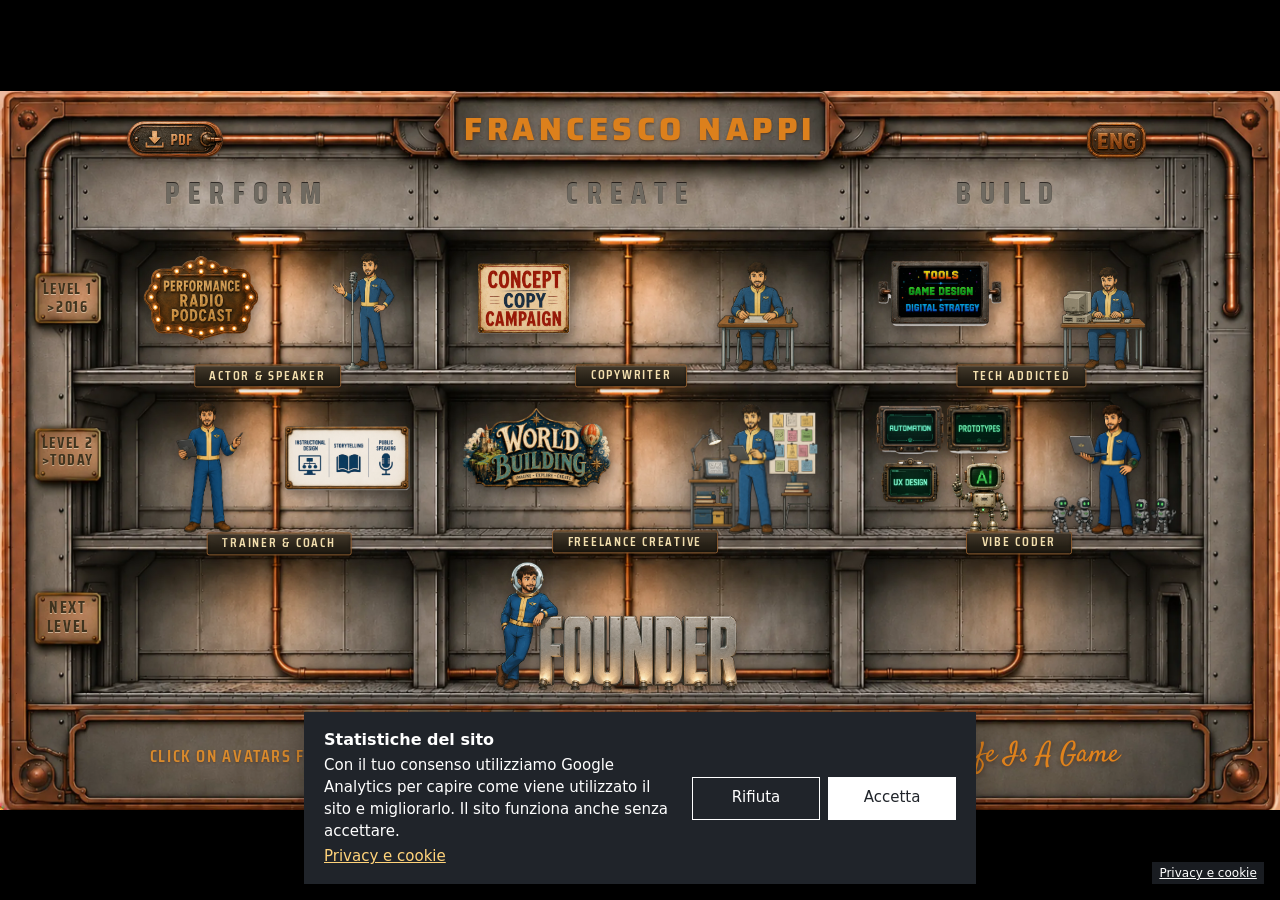
==== commit 5a6bc8a2: "Remove WhatsApp contact button" ====
--- a/index.html
+++ b/index.html
@@ -95,7 +95,6 @@
       <nav class="socials" aria-label="Contatti e social">
         <a class="social" id="socLinkedin" data-soc="linkedin" target="_blank" rel="noopener noreferrer" aria-label="LinkedIn"><img class="social__icon" src="assets/social/linkedin.webp" alt="" draggable="false" /></a>
         <a class="social" id="socGithub" data-soc="github" target="_blank" rel="noopener noreferrer" aria-label="GitHub"><img class="social__icon" src="assets/social/github.webp" alt="" draggable="false" /></a>
-        <a class="social" id="socWhatsapp" data-soc="whatsapp" target="_blank" rel="noopener noreferrer" aria-label="WhatsApp"><img class="social__icon" src="assets/social/whatsapp.webp" alt="" draggable="false" /></a>
         <a class="social" id="socEmail" data-soc="email" aria-label="Email"><img class="social__icon" src="assets/social/email.webp" alt="" draggable="false" /></a>
       </nav>
 
--- a/styles.css
+++ b/styles.css
@@ -285,10 +285,9 @@
   transition: transform 0.18s ease, filter 0.18s ease;
 }
 .social { --w: 5.3%; --cy: 92.7%; --ring-inset: 21.5%; }
-.social[data-soc="linkedin"]  { --cx: 38.0%; }
-.social[data-soc="github"]    { --cx: 46.0%; }
-.social[data-soc="whatsapp"]  { --cx: 53.8%; }
-.social[data-soc="email"]     { --cx: 61.6%; }
+.social[data-soc="linkedin"]  { --cx: 42%; }
+.social[data-soc="github"]    { --cx: 50%; }
+.social[data-soc="email"]     { --cx: 58%; }
 
 .social__icon {
   position: absolute; inset: 0;
@@ -425,10 +424,9 @@
 
 /* --- FOOTER INFERIORE: monete ravvicinate · CV a sinistra · payoff a destra --- */
 body.layout-m .social { --w: 16%; --cy: 80.5%; }
-body.layout-m .social[data-soc="linkedin"]  { --cx: 25.25%; }
-body.layout-m .social[data-soc="github"]    { --cx: 41.75%; }
-body.layout-m .social[data-soc="whatsapp"]  { --cx: 58.25%; }
-body.layout-m .social[data-soc="email"]     { --cx: 74.75%; }
+body.layout-m .social[data-soc="linkedin"]  { --cx: 33.5%; }
+body.layout-m .social[data-soc="github"]    { --cx: 50%; }
+body.layout-m .social[data-soc="email"]     { --cx: 66.5%; }
 body.layout-m .social__ring { border-width: 0.4cqw; }
 
 /* "click on avatars" rimosso; il bottone CV prende il suo posto (in basso a sinistra) */
--- a/analytics-consent.css
+++ b/analytics-consent.css
@@ -1 +1 @@
-.analytics-banner{position:fixed;left:1rem;right:1rem;bottom:1rem;z-index:2000;max-width:42rem;margin:auto;padding:1rem 1.25rem;background:#20242a;color:#fff;box-shadow:0 8px 30px #0005;font:15px/1.45 system-ui,sans-serif;display:flex;gap:1rem;align-items:center;justify-content:space-between}.analytics-banner[hidden]{display:none}.analytics-banner h2{font-size:1rem;margin:0 0 .25rem}.analytics-banner p{margin:.25rem 0}.analytics-banner a{color:#ffd37a}.analytics-actions{display:flex;gap:.5rem;flex-shrink:0}.analytics-actions button{padding:.6rem .8rem;border:1px solid #fff;background:transparent;color:#fff;cursor:pointer;font:inherit}.analytics-actions button:last-child{background:#fff;color:#20242a}.analytics-actions button:focus-visible,.analytics-banner a:focus-visible,.analytics-preferences:focus-visible{outline:3px solid #ffd37a;outline-offset:3px}.analytics-preferences{position:fixed;right:1rem;bottom:1rem;z-index:1000;color:#fff;background:#20242acc;padding:.25rem .45rem;font:12px system-ui,sans-serif}.analytics-preferences:visited{color:#fff}@media(max-width:600px){.analytics-banner{display:block;bottom:.5rem}.analytics-actions{margin-top:.75rem}.analytics-actions button{flex:1}.analytics-preferences{bottom:.5rem}}
+.analytics-banner{position:fixed;left:1rem;right:1rem;bottom:1rem;z-index:2000;max-width:42rem;margin:auto;padding:1rem 1.25rem;background:#20242a;color:#fff;box-shadow:0 8px 30px #0005;font:15px/1.45 system-ui,sans-serif;display:flex;gap:1rem;align-items:center;justify-content:space-between}.analytics-banner[hidden]{display:none}.analytics-banner h2{font-size:1rem;margin:0 0 .25rem}.analytics-banner p{margin:.25rem 0}.analytics-banner a{color:#ffd37a}.analytics-actions{display:flex;gap:.5rem;flex-shrink:0}.analytics-actions button{padding:.6rem .8rem;min-width:8rem;flex:1;border:1px solid #fff;background:transparent;color:#fff;cursor:pointer;font:inherit}.analytics-actions button:last-child{background:#fff;color:#20242a}.analytics-actions button:focus-visible,.analytics-banner a:focus-visible,.analytics-preferences:focus-visible{outline:3px solid #ffd37a;outline-offset:3px}.analytics-preferences{position:fixed;right:1rem;bottom:1rem;z-index:1000;color:#fff;background:#20242acc;padding:.25rem .45rem;font:12px system-ui,sans-serif}.analytics-preferences:visited{color:#fff}@media(max-width:600px){.analytics-banner{display:block;bottom:.5rem}.analytics-actions{margin-top:.75rem}.analytics-actions button{flex:1}.analytics-preferences{bottom:.5rem}}
